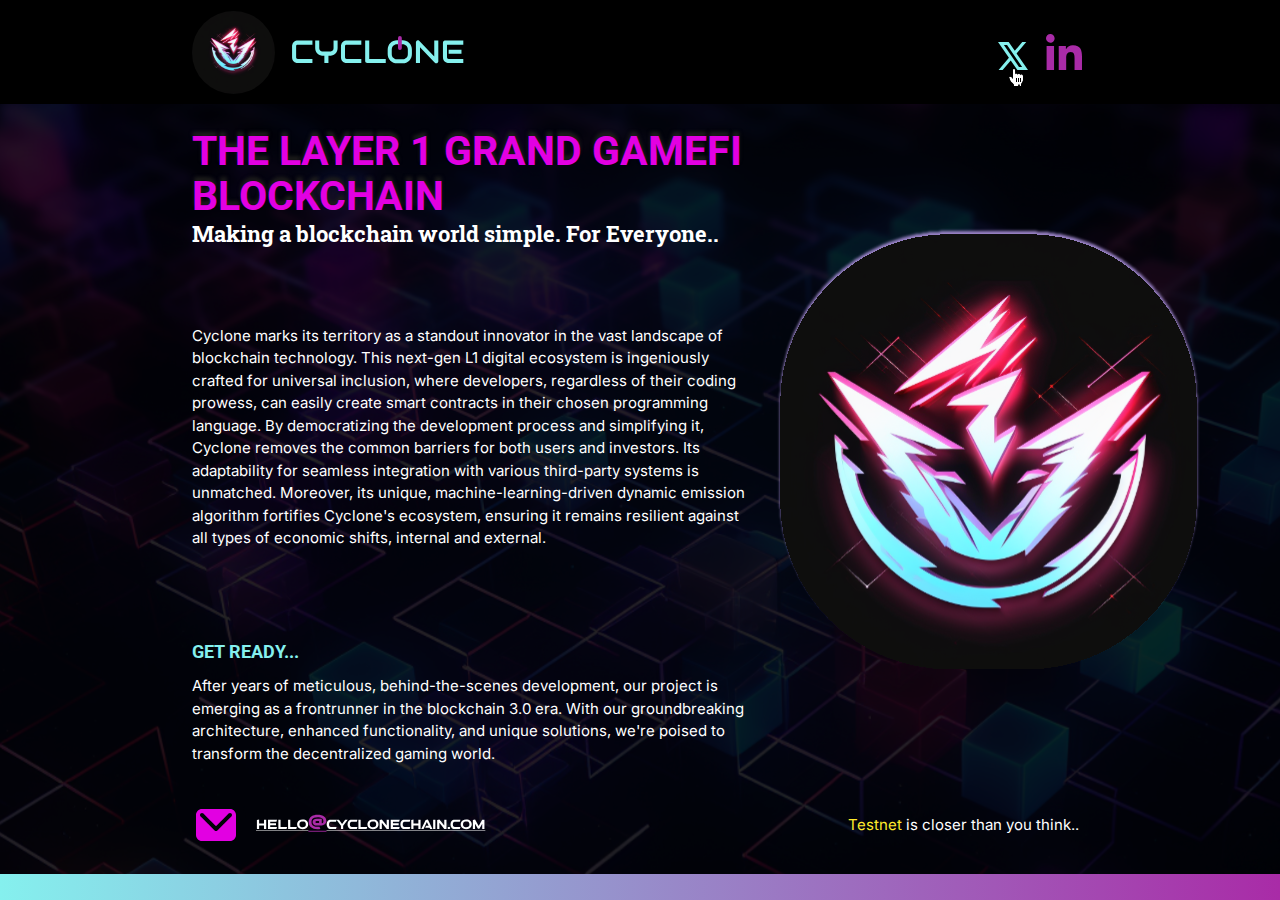
==== Desktop/cyclone-dev/index.html @ b19ea73a "init project" ====
<!DOCTYPE html>
<html lang="en">
  <head>
    <meta charset="UTF-8" />
    <meta name="viewport" content="width=device-width, initial-scale=1.0" />
    <title>Cyclone</title>
    <link rel="preconnect" href="https://fonts.googleapis.com" />
    <link rel="preconnect" href="https://fonts.gstatic.com" crossorigin />
    <link
      href="https://fonts.googleapis.com/css2?family=Inter&family=Roboto:wght@900&family=Roboto+Slab&display=swap"
      rel="stylesheet"
    />
    <link rel="stylesheet" type="text/css" href="styles.css" />
    <link rel="apple-touch-icon" sizes="180x180" href="/apple-touch-icon.png" />
    <link rel="icon" type="image/png" sizes="32x32" href="/favicon-32x32.png" />
    <link rel="icon" type="image/png" sizes="16x16" href="/favicon-16x16.png" />
    <link rel="manifest" href="/site.webmanifest" />
    <link rel="mask-icon" href="/safari-pinned-tab.svg" color="#5bbad5" />
    <meta name="msapplication-TileColor" content="#da532c" />
    <meta name="theme-color" content="#ffffff" />
    <!-- Hotjar Tracking Code for https://cyclonechain.com/ -->
    <script>
      ;(function (h, o, t, j, a, r) {
        h.hj =
          h.hj ||
          function () {
            ;(h.hj.q = h.hj.q || []).push(arguments)
          }
        h._hjSettings = { hjid: 3820188, hjsv: 6 }
        a = o.getElementsByTagName('head')[0]
        r = o.createElement('script')
        r.async = 1
        r.src = t + h._hjSettings.hjid + j + h._hjSettings.hjsv
        a.appendChild(r)
      })(window, document, 'https://static.hotjar.com/c/hotjar-', '.js?sv=')
    </script>
  </head>
  <body>
    <div class="header">
      <div class="image_div">
        <img src="images/logo_small.svg" alt="logo_small" class="logo_small" />
        <img src="images/logo_text.svg" alt="logo_text" class="logo_text" />
      </div>
      <div class="image_div">
        <div class="icon_container">
          <img src="images/vector.svg" alt="vector" class="vector" />
          <img src="images/hand-pointer.svg" alt="pointer" class="pointer" />
        </div>

        <img src="images/linkedin.svg" alt="linkedin" class="linkedin" />
      </div>
    </div>
    <div class="main">
      <div class="inner_container">
        <div class="text_container">
          <div>
            <h1>THE LAYER 1 GRAND GAMEFI BLOCKCHAIN</h1>
            <h3>Making a blockchain world simple. For Everyone..</h3>
          </div>
          <p>
            Cyclone marks its territory as a standout innovator in the vast
            landscape of blockchain technology. This next-gen L1 digital
            ecosystem is ingeniously crafted for universal inclusion, where
            developers, regardless of their coding prowess, can easily create
            smart contracts in their chosen programming language. By
            democratizing the development process and simplifying it, Cyclone
            removes the common barriers for both users and investors. Its
            adaptability for seamless integration with various third-party
            systems is unmatched. Moreover, its unique, machine-learning-driven
            dynamic emission algorithm fortifies Cyclone's ecosystem, ensuring
            it remains resilient against all types of economic shifts, internal
            and external.
          </p>
          <div class="get_ready">
            <div id="smallImage"></div>
            <div class="readyContainer">
              <h2>GET READY...</h2>
              <p>
                After years of meticulous, behind-the-scenes development, our
                project is emerging as a frontrunner in the blockchain 3.0 era.
                With our groundbreaking architecture, enhanced functionality,
                and unique solutions, we're poised to transform the
                decentralized gaming world.
              </p>
            </div>
          </div>
          <div class="get_ready_mobile">
            <h2>GET READY...</h2>
            <img src="images/logo_circle.svg" alt="logo_circle" class="logo" />
            <p>
              After years of meticulous, behind-the-scenes development, our
              project is emerging as a frontrunner in the blockchain 3.0 era.
              With our groundbreaking architecture, enhanced functionality, and
              unique solutions, we're poised to transform the decentralized
              gaming world.
            </p>
          </div>
        </div>
        <div id="largeImage"></div>
      </div>
      <div class="info_container">
        <div>
          <img src="images/pink_mail.svg" alt="mail" class="mail_image" />
          <a href="mailto:hello@cyclonechain.com">
            <img src="images/mail_text.svg" alt="mail_link" class="mail_icon" />
          </a>
        </div>
        <p class="span_style">
          <span style="color: #ffeb2c;">Testnet</span>
          is closer than you think..
        </p>
      </div>
    </div>
  </body>
  <script src="script.js"></script>
</html>
---- Desktop/cyclone-dev/styles.css ----
body {
  background: linear-gradient(270deg, #a92ba7 0%, #85f0ee 100%);
  margin: 0;
}
.logo_text {
  margin-left: 15px;
}
.get_ready_mobile {
  display: none;
}
.mail_icon {
  margin-left: 16px;
}
.header {
  background-color: #000000;
  padding: 6px 192px;
  display: flex;
  flex-direction: row;
  justify-content: space-between;
  align-items: center;
  height: 92px;
}
.span_style {
  margin-right: 12% !important;
}
.image_div {
  display: flex;
  flex-direction: row;
  align-items: center;
}
.main {
  height: 82.5vh;
  padding: 35px 80px 35px 192px;
  display: flex;
  flex-direction: column;
  justify-content: space-between;
  background: url("images/background.svg"), #000000;
  background-repeat: no-repeat;
  background-size: cover;
}
.main p {
  color: #ffffff;
  font-family: "Inter", sans-serif;
  line-height: 32px;
  font-size: 20px;
  margin: 0;
}
.main h2 {
  font-family: "Roboto", sans-serif;
  color: #85f0ee;
  font-size: 26px;
  margin-bottom: 13px;
}
.main h3 {
  font-family: "Roboto Slab", sans-serif;
  color: #ffffff;
  font-size: 28px;
  margin-top: 5px;
  margin-bottom: 0;
}
.main h1 {
  color: #e200e2;
  text-shadow: 0px -4px 3.9000000953674316px #1d1d1b;
  font-family: "Roboto", sans-serif;
  margin: 0;
  font-size: 54px;
  line-height: 45px;
}
.info_container {
  display: flex;
  flex-direction: row;
  align-items: center;
  justify-content: space-between;
}
.info_container div {
  display: flex;
  flex-direction: row;
  align-items: center;
}
.inner_container {
  display: flex;
  flex-direction: row;
  justify-content: space-between;
  height: 93%;
}
.text_container {
  height: 90%;
  width: 48%;
  display: flex;
  flex-direction: column;
  justify-content: space-between;
}
.icon_container {
  width: 48px;
  height: 78px;
  margin-right: 12px;
  display: flex;
  justify-content: end;
  align-items: center;
  position: relative;
}
.vector {
  z-index: 1;
  position: relative;
  width: 30px;
  height: 28px;
  margin-top: 8px;
}
.pointer {
  z-index: 10;
  position: absolute;
  bottom: 0;
}
.logo {
  width: 100%;
  height: 100%;
}
#largeImage {
  width: 42%;
  height: 82%;
  align-self: center;
  margin-bottom: 3%;
}
@media screen and (max-device-width: 1680px) {
  .main h1 {
    font-size: 48px;
  }
  .main p {
    font-size: 18px;
    line-height: 24.5px;
  }
  .main h2 {
    font-size: 24px;
  }
  .text_container {
    width: 50%;
  }
  .main {
    height: 79.5vh;
  }
}
@media screen and (max-device-width: 1440px) {
  .main h1 {
    font-size: 42px;
  }
  .main p {
    font-size: 15px;
    line-height: 24.5px;
  }
  .main h2 {
    font-size: 18px;
  }
  .main h3 {
    font-size: 22px;
  }
  .main {
    height: 80vh;
  }
}

@media screen and (max-device-width: 1366px) {
  .main p {
    line-height: 22.5px;
  }
  .main h3 {
    margin: 0;
  }
  .text_container {
    width: 52%;
    height: 95%;
  }
  .main {
    height: 79.2vh;
    padding: 25px 80px 25px 192px;
  }
}

@media screen and (max-device-width: 1280px) {
  .main {
    height: 80vh;
  }
  .main h1 {
    font-size: 41px;
  }
  .text_container {
    width: 55%;
  }
}

@media screen and (max-device-width: 1024px) {
  .header {
    padding: 6px 100px;
  }
  .main {
    height: 79.3vh;
    padding: 25px 50px 25px 100px;
  }
  .main h1 {
    font-size: 33px;
  }
  .main h3 {
    font-size: 21px;
  }
  .main h2 {
    font-size: 20px;
  }
  .main p {
    font-size: 14px;
    line-height: 19.5px;
  }
  .span_style {
    margin-right: 9% !important;
  }
}

@media screen and (max-device-width: 900px) {
  .header {
    padding: 5px 75px 4px 9px;
  }
  .main {
    height: 83.8vh;
    padding: 34px 75px;
  }
  #largeImage {
    display: none;
  }
  .text_container {
    width: 100%;
    height: 87%;
  }
  .main h1 {
    font-size: 48px;
  }
  .main h3 {
    margin-top: 5px;
    font-size: 26px;
  }
  .main h2 {
    font-size: 24px;
  }
  .main p {
    font-size: 21px;
    line-height: 24.5px;
  }
  .info_container {
    flex-direction: row-reverse;
  }
  .mail_icon {
    margin-left: 30px;
  }
  .get_ready {
    display: flex;
    flex-direction: row;
    align-items: center;
  }
  .readyContainer {
    margin-left: 40px;
  }
  .logo {
    width: 250px;
    height: 250px;
  }
  .span_style {
    font-size: 18px !important;
  }

  #smallImage {
    margin-top: 35px;
  }
}

@media screen and (max-device-width: 800px) {
  .main {
    height: 86.3vh;
  }
  .text_container {
    width: 100%;
    height: 71%;
  }
}

@media screen and (max-device-width: 768px) {
  .main {
    height: 83vh;
  }
  .text_container {
    height: 89%;
  }
  .main h1 {
    font-size: 45px;
  }
  .main h3 {
    font-size: 23px;
  }
  .main h2 {
    font-size: 21px;
  }
  .main p {
    font-size: 18px;
  }
}

@media screen and (max-device-width: 500px) {
  .main {
    padding: 15px 40px;
    height: 85.4vh;
  }
  .main h1 {
    font-size: 26px;
    line-height: 40px;
  }
  .main h3 {
    font-size: 16px;
    margin-top: 0;
  }
  .main h2 {
    font-size: 24px;
  }
  .get_ready {
    display: none;
  }
  .get_ready_mobile {
    display: flex;
    flex-direction: column;
    align-items: center;
    justify-content: space-between;
  }
  .main p {
    text-align: left;
    font-size: 13px;
    line-height: 18px;
    margin-top: 5px;
  }
  .text_container {
    text-align: center;
  }
  .span_style {
    font-size: 18px;
    margin: 0 !important;
  }
  .info_container {
    flex-direction: column-reverse;
    align-items: center;
    justify-content: space-between;
  }
  .logo {
    width: 223px;
    height: 223px;
  }
  .logo_small {
    width: 46px;
    height: 46px;
  }
}
@media screen and (max-device-width: 400px) {
  .main {
    padding: 10px 20px;
    height: 81vh;
  }
  .main h1 {
    font-size: 20px;
    line-height: 20px;
  }
  .main h3 {
    font-size: 13px;
  }
  .main h2 {
    margin-bottom: 5px;
    font-size: 15px;
  }
  .get_ready {
    display: none;
  }
  .get_ready_mobile {
    display: flex;
    flex-direction: column;
    align-items: center;
    justify-content: space-between;
  }
  .main p {
    font-size: 11px;
    line-height: 12px;
  }
  .logo_text {
    width: 130px;
    margin-left: 5px;
  }
  .vector {
    width: 20px;
    height: 23px;
  }
  .pointer {
    bottom: 10px;
    width: 17px;
  }
  .icon_container {
    margin-right: 5px;
  }
  .linkedin {
    width: 35px;
    height: 35px;
  }
  .header {
    padding: 5px 40px 4px 9px;
  }
  .logo {
    width: 150px;
    height: 150px;
  }
  .span_style {
    font-size: 12px !important;
  }
  .mail_image {
    width: 25px;
    height: 25px;
  }
  .mail_icon {
    width: 158px;
    height: 35px;
  }
}
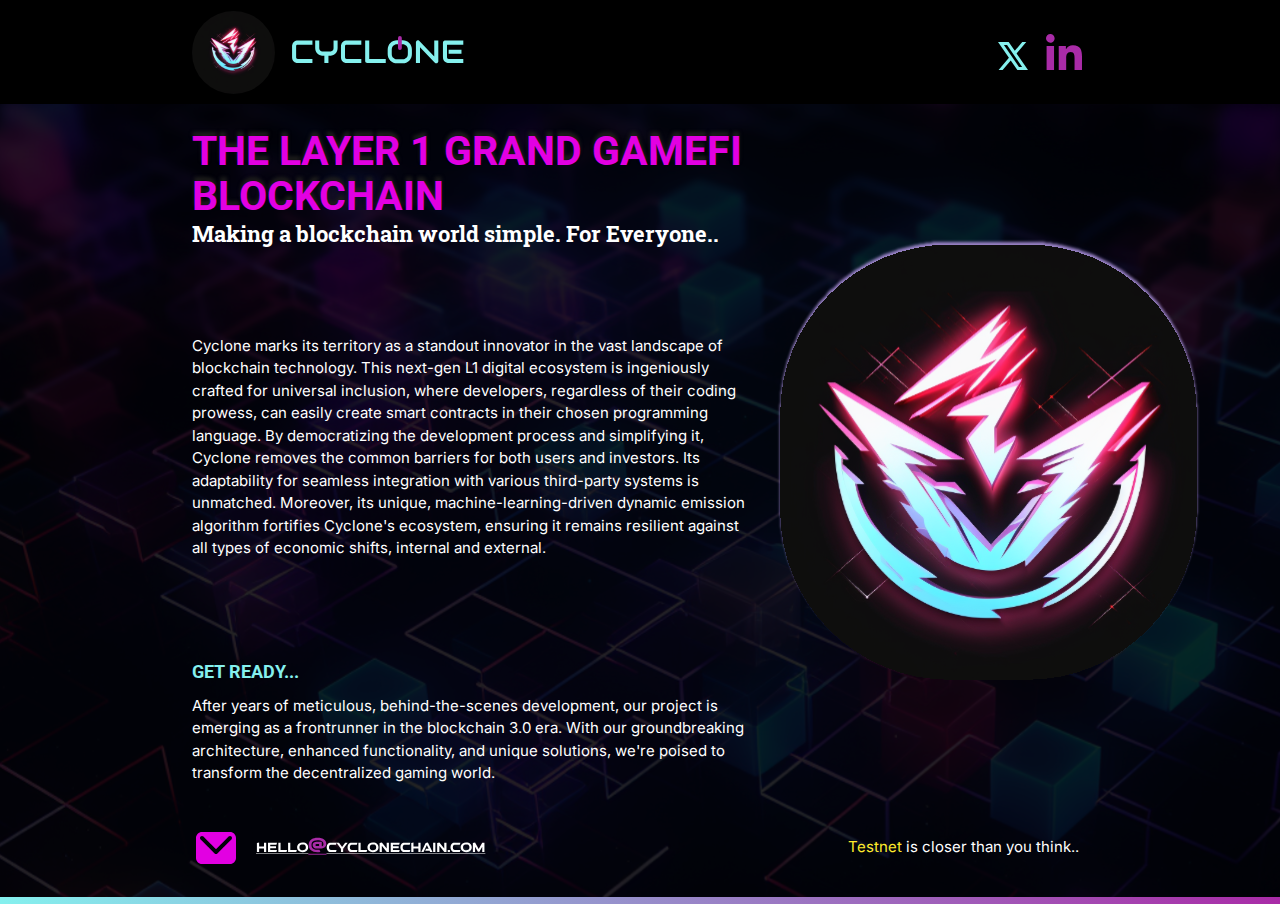
==== commit 42e18f98: "bugs media fixes" ====
--- a/Desktop/cyclone-dev/index.html
+++ b/Desktop/cyclone-dev/index.html
@@ -44,7 +44,6 @@
       <div class="image_div">
         <div class="icon_container">
           <img src="images/vector.svg" alt="vector" class="vector" />
-          <img src="images/hand-pointer.svg" alt="pointer" class="pointer" />
         </div>
 
         <img src="images/linkedin.svg" alt="linkedin" class="linkedin" />
@@ -111,6 +110,7 @@
         </p>
       </div>
     </div>
+    <div class="margin_style"></div>
   </body>
   <script src="script.js"></script>
 </html>
--- a/Desktop/cyclone-dev/styles.css
+++ b/Desktop/cyclone-dev/styles.css
@@ -1,6 +1,6 @@
 body {
-  background: linear-gradient(270deg, #a92ba7 0%, #85f0ee 100%);
   margin: 0;
+  height: 100vh;
 }
 .logo_text {
   margin-left: 15px;
@@ -29,7 +29,7 @@
   align-items: center;
 }
 .main {
-  height: 82.5vh;
+  height: 82.5%;
   padding: 35px 80px 35px 192px;
   display: flex;
   flex-direction: column;
@@ -106,11 +106,6 @@
   height: 28px;
   margin-top: 8px;
 }
-.pointer {
-  z-index: 10;
-  position: absolute;
-  bottom: 0;
-}
 .logo {
   width: 100%;
   height: 100%;
@@ -121,6 +116,12 @@
   align-self: center;
   margin-bottom: 3%;
 }
+
+.margin_style {
+  background: linear-gradient(270deg, #a92ba7 0%, #85f0ee 100%);
+  width: 100vw;
+  height: 7px;
+}
 @media screen and (max-device-width: 1680px) {
   .main h1 {
     font-size: 48px;
@@ -135,9 +136,6 @@
   .text_container {
     width: 50%;
   }
-  .main {
-    height: 79.5vh;
-  }
 }
 @media screen and (max-device-width: 1440px) {
   .main h1 {
@@ -153,9 +151,6 @@
   .main h3 {
     font-size: 22px;
   }
-  .main {
-    height: 80vh;
-  }
 }
 
 @media screen and (max-device-width: 1366px) {
@@ -170,15 +165,11 @@
     height: 95%;
   }
   .main {
-    height: 79.2vh;
     padding: 25px 80px 25px 192px;
   }
 }
 
 @media screen and (max-device-width: 1280px) {
-  .main {
-    height: 80vh;
-  }
   .main h1 {
     font-size: 41px;
   }
@@ -192,7 +183,6 @@
     padding: 6px 100px;
   }
   .main {
-    height: 79.3vh;
     padding: 25px 50px 25px 100px;
   }
   .main h1 {
@@ -218,7 +208,6 @@
     padding: 5px 75px 4px 9px;
   }
   .main {
-    height: 83.8vh;
     padding: 34px 75px;
   }
   #largeImage {
@@ -270,9 +259,6 @@
 }
 
 @media screen and (max-device-width: 800px) {
-  .main {
-    height: 86.3vh;
-  }
   .text_container {
     width: 100%;
     height: 71%;
@@ -280,9 +266,6 @@
 }
 
 @media screen and (max-device-width: 768px) {
-  .main {
-    height: 83vh;
-  }
   .text_container {
     height: 89%;
   }
@@ -302,8 +285,8 @@
 
 @media screen and (max-device-width: 500px) {
   .main {
+    height: fit-content;
     padding: 15px 40px;
-    height: 85.4vh;
   }
   .main h1 {
     font-size: 26px;
@@ -342,6 +325,7 @@
     flex-direction: column-reverse;
     align-items: center;
     justify-content: space-between;
+    margin-top: 50px;
   }
   .logo {
     width: 223px;
@@ -354,8 +338,8 @@
 }
 @media screen and (max-device-width: 400px) {
   .main {
+    height: 82.5%;
     padding: 10px 20px;
-    height: 81vh;
   }
   .main h1 {
     font-size: 20px;
@@ -389,10 +373,6 @@
     width: 20px;
     height: 23px;
   }
-  .pointer {
-    bottom: 10px;
-    width: 17px;
-  }
   .icon_container {
     margin-right: 5px;
   }
@@ -419,3 +399,67 @@
     height: 35px;
   }
 }
+
+@media screen and (max-device-width: 900px) and (orientation: landscape) {
+  .header {
+    padding: 5px 4% 4px 4%;
+  }
+  .main {
+    padding: 2% 4%;
+  }
+  #largeImage {
+    display: none;
+  }
+  .text_container {
+    width: 100%;
+    height: 87%;
+  }
+  .main h1 {
+    font-size: 41px;
+  }
+  .main h3 {
+    margin-top: 5px;
+    font-size: 26px;
+  }
+  .main h2 {
+    font-size: 24px;
+  }
+  .main p {
+    font-size: 17px;
+    line-height: 22px;
+  }
+  .info_container {
+    flex-direction: row-reverse;
+  }
+  .mail_icon {
+    margin-left: 30px;
+  }
+  .get_ready {
+    display: flex;
+    flex-direction: row;
+    align-items: center;
+  }
+  .readyContainer {
+    margin-left: 40px;
+  }
+  .logo {
+    width: 166px;
+    height: auto;
+  }
+  .mail_image {
+    width: 25px;
+    height: 25px;
+  }
+  .mail_icon {
+    width: 158px;
+    height: 35px;
+  }
+}
+@media screen and (max-height: 700px) {
+  .main {
+    height: fit-content;
+  }
+  .info_container {
+    margin-top: 50px;
+  }
+}
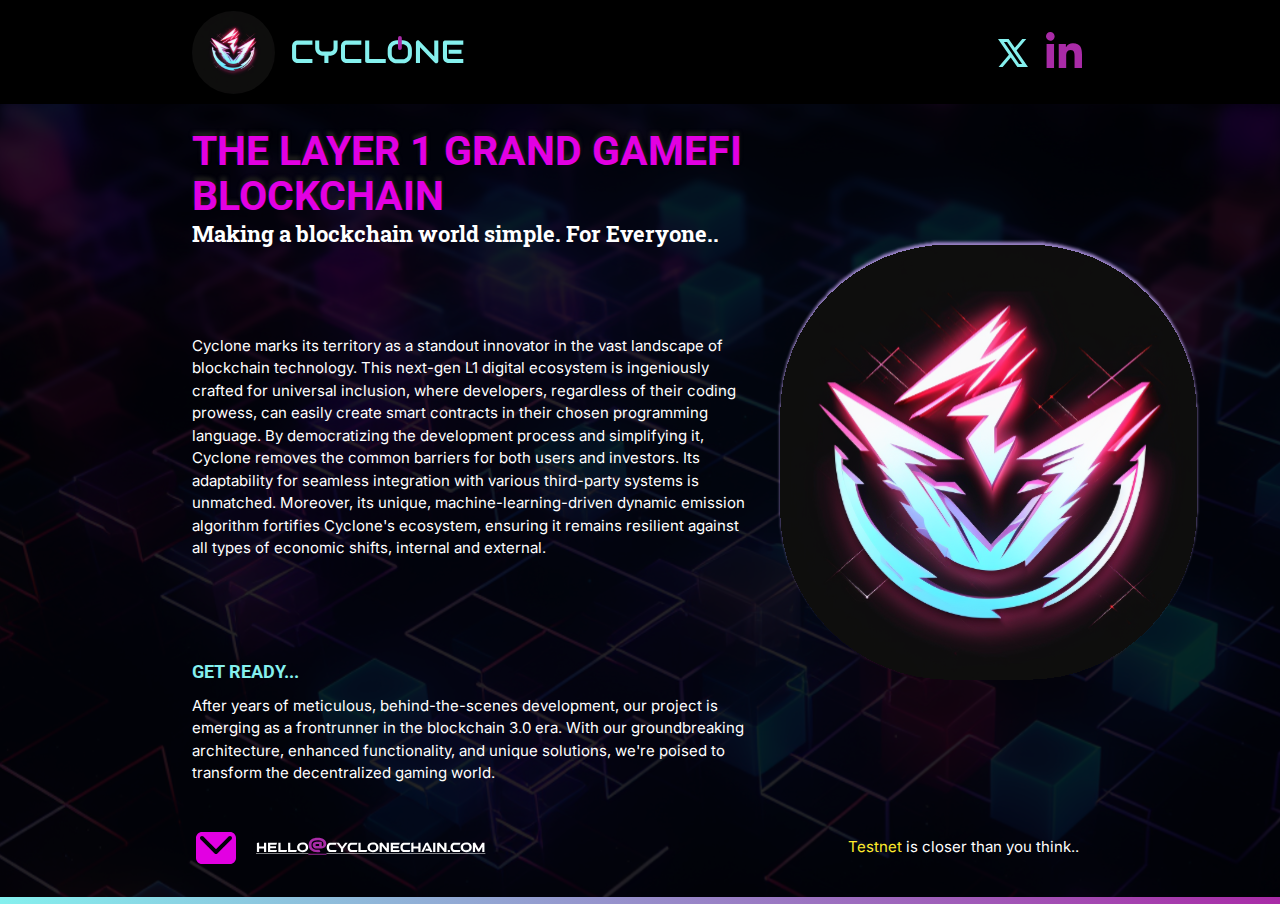
==== commit 2a2e4883: "additions" ====
--- a/Desktop/cyclone-dev/index.html
+++ b/Desktop/cyclone-dev/index.html
@@ -18,6 +18,7 @@
     <link rel="mask-icon" href="/safari-pinned-tab.svg" color="#5bbad5" />
     <meta name="msapplication-TileColor" content="#da532c" />
     <meta name="theme-color" content="#ffffff" />
+    <meta property="og:image" content="images/Cycl_Prev.png" />
     <!-- Hotjar Tracking Code for https://cyclonechain.com/ -->
     <script>
       ;(function (h, o, t, j, a, r) {
@@ -42,11 +43,20 @@
         <img src="images/logo_text.svg" alt="logo_text" class="logo_text" />
       </div>
       <div class="image_div">
-        <div class="icon_container">
+        <a
+          href="https://twitter.com/Cyclone_Chain"
+          target="_blank"
+          class="icon_container"
+        >
           <img src="images/vector.svg" alt="vector" class="vector" />
-        </div>
+        </a>
 
-        <img src="images/linkedin.svg" alt="linkedin" class="linkedin" />
+        <a
+          href="https://www.linkedin.com/company/cyclone-blockchain/"
+          target="_blank"
+        >
+          <img src="images/linkedin.svg" alt="linkedin" class="linkedin" />
+        </a>
       </div>
     </div>
     <div class="main">
--- a/Desktop/cyclone-dev/styles.css
+++ b/Desktop/cyclone-dev/styles.css
@@ -92,12 +92,10 @@
 }
 .icon_container {
   width: 48px;
-  height: 78px;
+  height: 42px;
   margin-right: 12px;
   display: flex;
   justify-content: end;
-  align-items: center;
-  position: relative;
 }
 .vector {
   z-index: 1;
